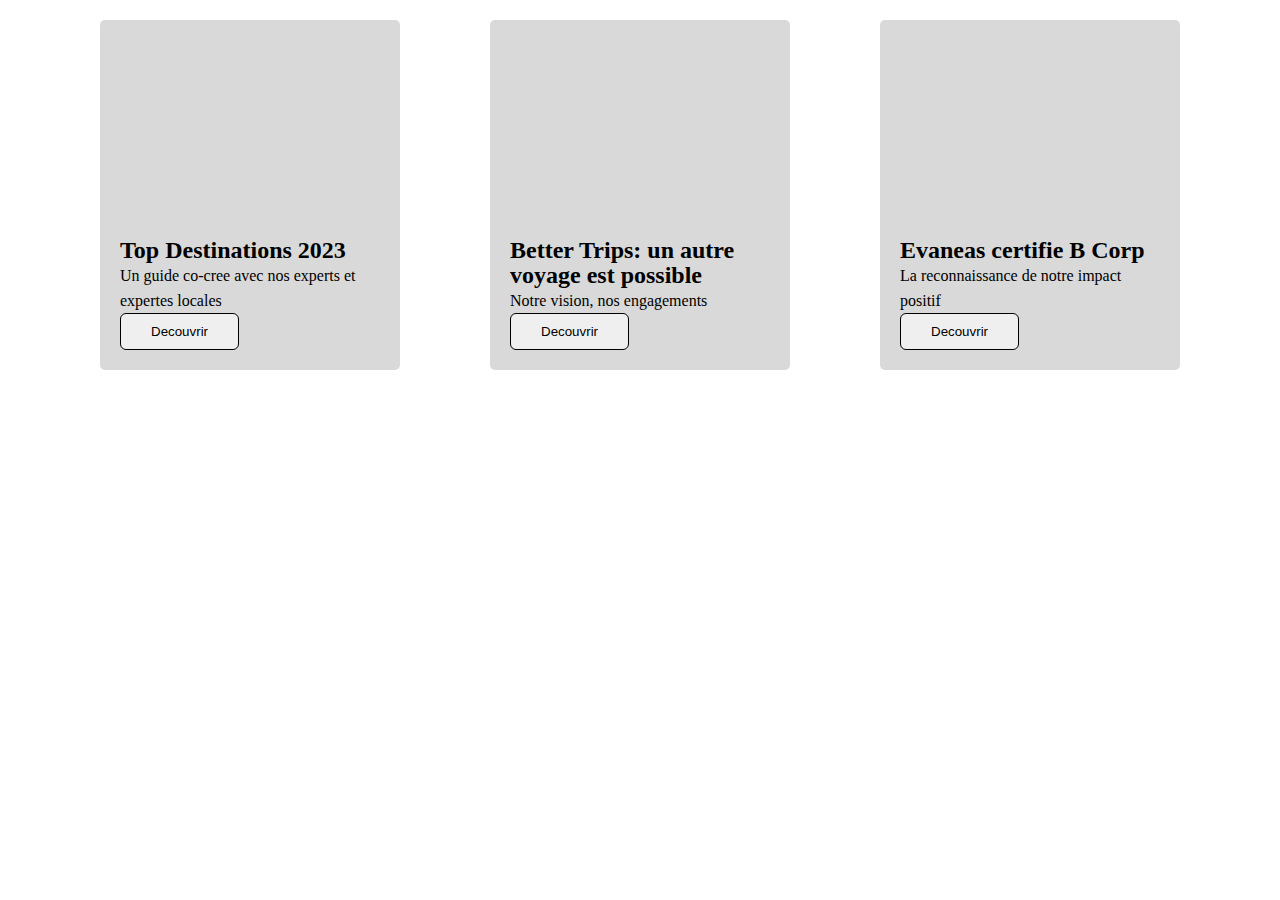
==== src/index.html @ e544ddad "section article done" ====
<!doctype html>
<html lang="en">
<head>
    <meta charset="UTF-8">
    <meta name="viewport"
          content="width=device-width, user-scalable=no, initial-scale=1.0, maximum-scale=1.0, minimum-scale=1.0">
    <meta http-equiv="X-UA-Compatible" content="ie=edge">
    <link rel="stylesheet" href="styles/main.css">
    <title>Evaneas</title>
</head>
<body>

    <div class="articles">
        <!-- Div 1 -->
        <div class="article1">
            <h2>
                Top Destinations 2023
            </h2>
            <p>
                Un guide co-cree avec nos experts et expertes locales
            </p>

            <a href="#">
                <div>
                   <button> Decouvrir</button>
                    
                </div>
            </a>
            
        </div>

        <!-- Div 2 -->  
        <div class="article2">
            <h2>
                Better Trips: un autre voyage est possible
            </h2>
            <p>
                Notre vision, nos engagements
            </p>
            <a href="#">
                <div>
                    <button> Decouvrir</button>
                </div>
            </a>
        </div>

        <!-- Div 3 -->
        <div class="article3">
            <h2>
                Evaneas certifie B Corp
            </h2>
            <p>
                La reconnaissance de notre impact positif
            </p>
            <a href="#">
                <div>
                    <button> Decouvrir</button>
                </div>
            </a>
        </div>
    </div>

</body>
</html>
---- src/styles/main.css ----
* {
  margin: 0;
  padding: 0;
  box-sizing: border-box;
}

img {
  max-width: 100%;
}

:root {
  --primary: #FFF;
  --secondary: #000;
  --third: #D9D9D9;
}

.articles {
  display: flex;
  justify-content: space-between;
  align-items: center;
  padding: 0 80px;
  /* gap: 30px; */
  line-height: 25px;
  margin: 20px;

}

.article1, .article2, .article3 {
  width: 300px;
  align-items: flex-start;
  height: 350px; 
  padding: 20px; 
  background:var(--third);
  cursor: pointer;
  border-radius: 5px;
}

.article1 {
  display: flex;
  flex-direction: column;
  justify-content: flex-end;
}

.article2 {
  display: flex;
  flex-direction: column;
  justify-content: flex-end;
}

.article3 {
  display: flex;
  flex-direction: column;
  justify-content: flex-end;
}

button {
  border: 1px solid var(--primary);
  border-radius: 6px;
  cursor:pointer;
  padding: 10px 30px;
  border: 1px solid black;
}
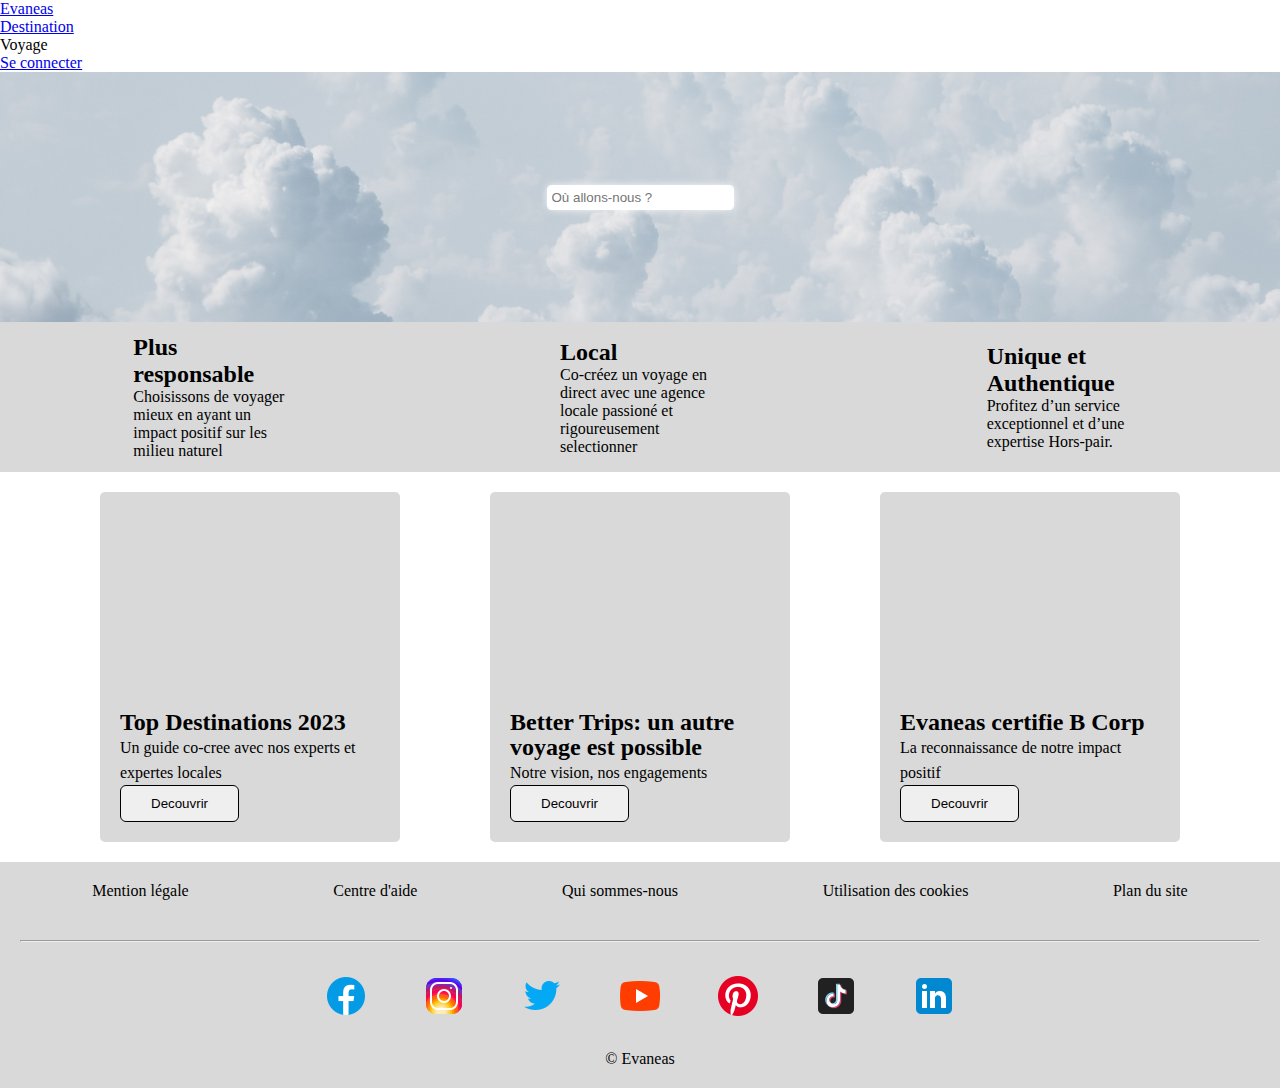
==== commit 7a4cca9a: "Merge branch 'dev' into hira-article" ====
--- a/src/index.html
+++ b/src/index.html
@@ -1,16 +1,56 @@
-<!doctype html>
-<html lang="en">
 <head>
-    <meta charset="UTF-8">
-    <meta name="viewport"
-          content="width=device-width, user-scalable=no, initial-scale=1.0, maximum-scale=1.0, minimum-scale=1.0">
-    <meta http-equiv="X-UA-Compatible" content="ie=edge">
-    <link rel="stylesheet" href="styles/main.css">
+    <meta charset="UTF-8" />
+    <meta
+      name="viewport"
+      content="width=device-width, user-scalable=no, initial-scale=1.0, maximum-scale=1.0, minimum-scale=1.0"
+    />
+    <meta http-equiv="X-UA-Compatible" content="ie=edge" />
+    <link rel="stylesheet" href="styles/main.css" />
+    <link rel="stylesheet" href="styles/footer.css" />
+    <link rel="stylesheet" href="styles/recherche.css">
+    <link rel="stylesheet" href="styles/valeurs.css">
     <title>Evaneas</title>
-</head>
-<body>
+  </head>
 
-    <div class="articles">
+	<body>
+		<header>
+			<div id="navigation">
+				<ul>
+					<li><a href="#">Evaneas</a></li>
+					<li><a href="#">Destination</a></li>
+					<li><a href="#"></a>Voyage</li>
+				</ul>
+			</div>
+			<div class="connecter">
+				<a href="#">Se connecter</a>
+			</div>
+		</header>
+		<section class="recherche">
+			<label for="searchbar">
+				<input
+					type="search"
+					name="searchbar"
+					id="searchbar"
+					placeholder="Où allons-nous ?" />
+			</label>
+		</section>
+
+    <section class="valeurs">
+      <div class="valeur__container">
+        <h2 class="valeur__container--title">Plus responsable</h2>
+        <p class="valeur__containeur--text">Choisissons de voyager mieux en ayant un impact positif sur les milieu naturel</p>
+      </div>
+      <div class="valeur__container">
+        <h2 class="valeur__container--title">Local</h2>
+        <p class="valeur__containeur--text">Co-créez un voyage en direct avec une agence locale passioné et rigoureusement selectionner</p>
+      </div>
+      <div class="valeur__container">
+        <h2 class="valeur__container--title">Unique et Authentique</h2>
+        <p class="valeur__containeur--text">Profitez d’un service exceptionnel et d’une expertise Hors-pair.</p>
+      </div>
+    </section>
+    
+        <div class="articles">
         <!-- Div 1 -->
         <div class="article1">
             <h2>
@@ -60,5 +100,38 @@
         </div>
     </div>
 
-</body>
-</html>+    <footer>
+      <ul class="footerText">
+        <li class="footerLink"><a href="#">Mention légale</a></li>
+        <li class="footerLink"><a href="#">Centre d'aide</a></li>
+        <li class="footerLink"><a href="#">Qui sommes-nous</a></li>
+        <li class="footerLink"><a href="#">Utilisation des cookies</a></li>
+        <li class="footerLink"><a href="#">Plan du site</a></li>
+      </ul>
+      <hr />
+      <div class="footerIcons">
+        <img
+          src="/src/footerIcons/icons8-facebook-48.png"
+          alt="facebook icone"
+        />
+        <img
+          src="/src/footerIcons/icons8-instagram-48.png"
+          alt="instagram icone"
+        />
+        <img src="/src/footerIcons/icons8-twitter-48.png" alt="twitter icone" />
+        <img src="/src/footerIcons/icons8-youtube-48.png" alt="youtube icone" />
+        <img
+          src="/src/footerIcons/icons8-pinterest-48.png"
+          alt="pinterest icone"
+        />
+        <img src="/src/footerIcons/icons8-tiktok-48.png" alt="tiktok icone" />
+        <img
+          src="/src/footerIcons/icons8-linkedin-48.png"
+          alt="linkedin icone"
+        />
+      </div>
+      <p class="copyright">© Evaneas</p>
+    </footer>
+  </body>
+
+</html>
--- a/src/styles/footer.css
+++ b/src/styles/footer.css
@@ -0,0 +1,36 @@
+footer {
+  background: var(--third);
+  width: 100%;
+  height: auto;
+  padding: 20px;
+}
+
+
+.footerText {
+  display: flex;
+  align-items: center;
+  justify-content: space-around;
+  margin-bottom: 40px;
+  list-style: none;
+}
+
+.footerLink a {
+  color: var(--first);
+  text-decoration: none;
+}
+
+.footerLink a:hover {
+  text-decoration: underline;
+}
+
+.footerIcons {
+  display: flex;
+  justify-content: center;
+  gap: 50px;
+  padding: 30px;
+}
+
+.copyright {
+  text-align: center;
+
+}--- a/src/styles/recherche.css
+++ b/src/styles/recherche.css
@@ -0,0 +1,17 @@
+.recherche {
+  height          : 250px;
+  background      : url("/images/nuages-evaneas.jpeg") no-repeat center;
+  background-size : cover;
+
+  display         : flex;
+  justify-content : center;
+  align-items     : center;
+}
+
+#searchbar {
+  outline: 1px solid var(--primary);
+  padding: .3em;
+  border-radius: 3px;
+  border:none;
+  box-shadow : 0 0 8px var(--primary);
+}--- a/src/styles/valeurs.css
+++ b/src/styles/valeurs.css
@@ -0,0 +1,14 @@
+.valeurs {
+  background : var(--third);
+  height: 150px;
+
+  display : flex;
+  justify-content : space-around;
+  align-items : center;
+}
+
+.valeur__container {
+  font-size : 16px;
+  padding: 1rem;
+  max-width: 15%;
+}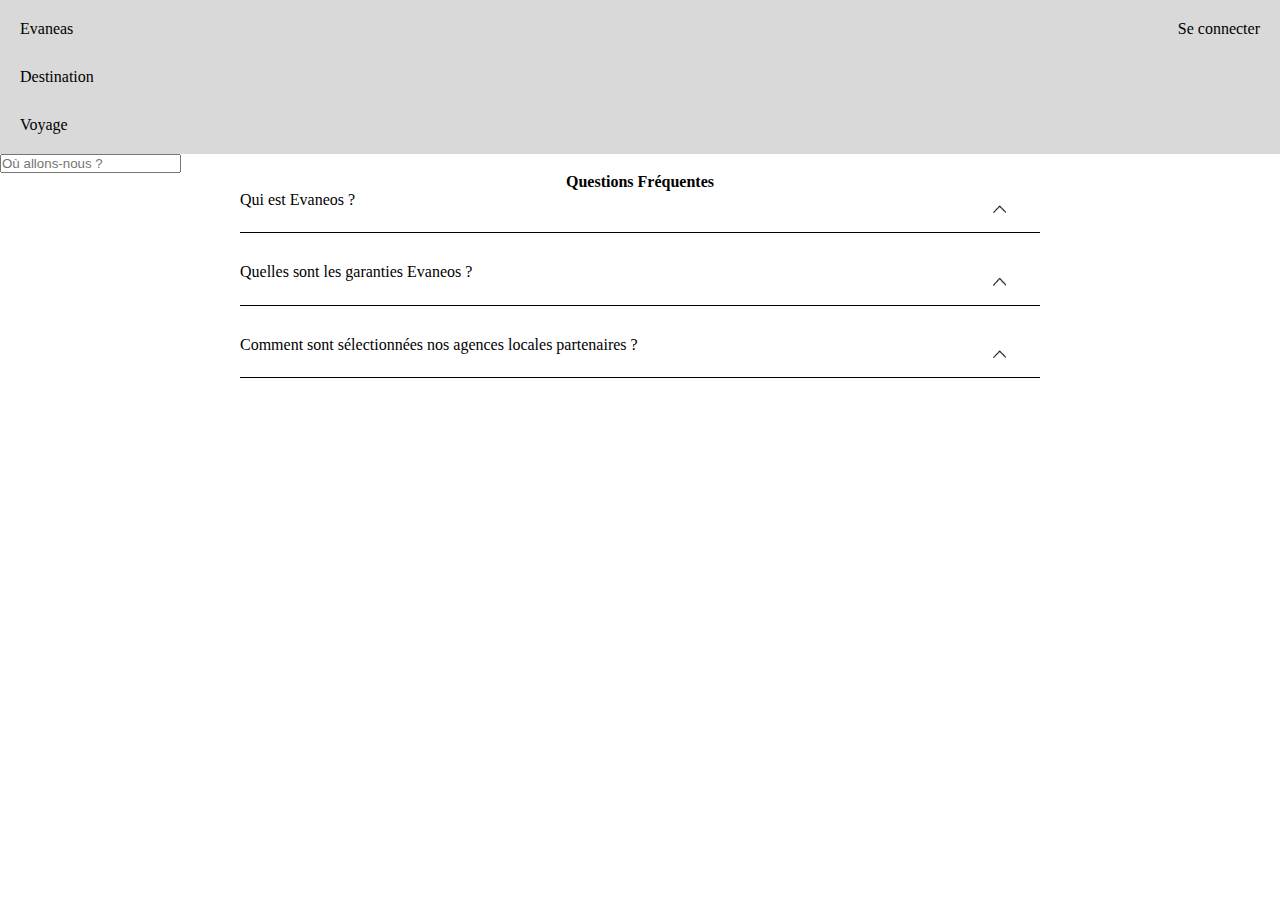
==== commit 4231a875: "faq first commit" ====
--- a/src/index.html
+++ b/src/index.html
@@ -1,17 +1,16 @@
-<head>
-    <meta charset="UTF-8" />
-    <meta
-      name="viewport"
-      content="width=device-width, user-scalable=no, initial-scale=1.0, maximum-scale=1.0, minimum-scale=1.0"
-    />
-    <meta http-equiv="X-UA-Compatible" content="ie=edge" />
-    <link rel="stylesheet" href="styles/main.css" />
-    <link rel="stylesheet" href="styles/footer.css" />
-    <link rel="stylesheet" href="styles/recherche.css">
-    <link rel="stylesheet" href="styles/valeurs.css">
-    <title>Evaneas</title>
-  </head>
-
+<!DOCTYPE html>
+<html lang="en">
+	<head>
+		<meta charset="UTF-8" />
+		<meta
+			name="viewport"
+			content="width=device-width, user-scalable=no, initial-scale=1.0, maximum-scale=1.0, minimum-scale=1.0" />
+		<meta http-equiv="X-UA-Compatible" content="ie=edge" />
+		<link rel="stylesheet" href="styles/main.css" />
+		<link rel="stylesheet" href="./styles/header.css" />
+        <link rel="stylesheet" href="./styles/faq.css">
+		<title>Evaneas</title>
+	</head>
 	<body>
 		<header>
 			<div id="navigation">
@@ -34,104 +33,68 @@
 					placeholder="Où allons-nous ?" />
 			</label>
 		</section>
+        <div class="container-faq">
+            <section class="faq">
+                <h4>Questions Fréquentes</h4>
+                <ul>
+                    <li class="questions">
+                        <div class="question">
+                            <p>Qui est Evaneos ?</p>
+                            <button>
+                                <img src="../icons/ChevronUp.png" alt="icon-down" />
+                            </button>
+                        </div>
+                        <span class="myDropDown" id="myDropDown">
+                            Evaneos vous permet d'organiser votre voyage avec l'une de nos
+                            agences de voyage locales partenaire. Basées à destination, elles
+                            vous proposent des voyages sur-mesure pour vivre des expériences
+                            authentiques et hors des sentiers battus. Véritable tiers de
+                            confiance, Evaneos sélectionne les meilleures agences locales et
+                            vous propose une expérience fluide et sécurisée avant, pendant et
+                            après votre voyage.
+                        </span>
+                    </li>
+    
+                    <li class="questions">
+                        <div class="question">
+                            <p>Quelles sont les garanties Evaneos ?</p>
+                            <button>
+                                <img src="../icons/ChevronUp.png" alt="icon-down" />
+                            </button>
+                        </div>
+                        <span class="myDropDown" id="myDropDown">
+                            Evaneos vous permet d'organiser votre voyage avec l'une de nos
+                            agences de voyage locales partenaire. Basées à destination, elles
+                            vous proposent des voyages sur-mesure pour vivre des expériences
+                            authentiques et hors des sentiers battus. Véritable tiers de
+                            confiance, Evaneos sélectionne les meilleures agences locales et
+                            vous propose une expérience fluide et sécurisée avant, pendant et
+                            après votre voyage.
+                        </span>
+                    </li>
+    
+                    <li class="questions">
+                        <div class="question">
+                            <p>Comment sont sélectionnées nos agences locales partenaires ?</p>
+                            <button>
+                                <img src="../icons/ChevronUp.png" alt="icon-down" />
+                            </button>
+                        </div>
+                        <span class="myDropDown" id="myDropDown">
+                            Evaneos vous permet d'organiser votre voyage avec l'une de nos
+                            agences de voyage locales partenaire. Basées à destination, elles
+                            vous proposent des voyages sur-mesure pour vivre des expériences
+                            authentiques et hors des sentiers battus. Véritable tiers de
+                            confiance, Evaneos sélectionne les meilleures agences locales et
+                            vous propose une expérience fluide et sécurisée avant, pendant et
+                            après votre voyage.
+                        </span>
+                    </li>
+                </ul>
+            </section>
+        </div>
+           
 
-    <section class="valeurs">
-      <div class="valeur__container">
-        <h2 class="valeur__container--title">Plus responsable</h2>
-        <p class="valeur__containeur--text">Choisissons de voyager mieux en ayant un impact positif sur les milieu naturel</p>
-      </div>
-      <div class="valeur__container">
-        <h2 class="valeur__container--title">Local</h2>
-        <p class="valeur__containeur--text">Co-créez un voyage en direct avec une agence locale passioné et rigoureusement selectionner</p>
-      </div>
-      <div class="valeur__container">
-        <h2 class="valeur__container--title">Unique et Authentique</h2>
-        <p class="valeur__containeur--text">Profitez d’un service exceptionnel et d’une expertise Hors-pair.</p>
-      </div>
-    </section>
-    
-        <div class="articles">
-        <!-- Div 1 -->
-        <div class="article1">
-            <h2>
-                Top Destinations 2023
-            </h2>
-            <p>
-                Un guide co-cree avec nos experts et expertes locales
-            </p>
-
-            <a href="#">
-                <div>
-                   <button> Decouvrir</button>
-                    
-                </div>
-            </a>
-            
-        </div>
-
-        <!-- Div 2 -->  
-        <div class="article2">
-            <h2>
-                Better Trips: un autre voyage est possible
-            </h2>
-            <p>
-                Notre vision, nos engagements
-            </p>
-            <a href="#">
-                <div>
-                    <button> Decouvrir</button>
-                </div>
-            </a>
-        </div>
-
-        <!-- Div 3 -->
-        <div class="article3">
-            <h2>
-                Evaneas certifie B Corp
-            </h2>
-            <p>
-                La reconnaissance de notre impact positif
-            </p>
-            <a href="#">
-                <div>
-                    <button> Decouvrir</button>
-                </div>
-            </a>
-        </div>
-    </div>
-
-    <footer>
-      <ul class="footerText">
-        <li class="footerLink"><a href="#">Mention légale</a></li>
-        <li class="footerLink"><a href="#">Centre d'aide</a></li>
-        <li class="footerLink"><a href="#">Qui sommes-nous</a></li>
-        <li class="footerLink"><a href="#">Utilisation des cookies</a></li>
-        <li class="footerLink"><a href="#">Plan du site</a></li>
-      </ul>
-      <hr />
-      <div class="footerIcons">
-        <img
-          src="/src/footerIcons/icons8-facebook-48.png"
-          alt="facebook icone"
-        />
-        <img
-          src="/src/footerIcons/icons8-instagram-48.png"
-          alt="instagram icone"
-        />
-        <img src="/src/footerIcons/icons8-twitter-48.png" alt="twitter icone" />
-        <img src="/src/footerIcons/icons8-youtube-48.png" alt="youtube icone" />
-        <img
-          src="/src/footerIcons/icons8-pinterest-48.png"
-          alt="pinterest icone"
-        />
-        <img src="/src/footerIcons/icons8-tiktok-48.png" alt="tiktok icone" />
-        <img
-          src="/src/footerIcons/icons8-linkedin-48.png"
-          alt="linkedin icone"
-        />
-      </div>
-      <p class="copyright">© Evaneas</p>
-    </footer>
-  </body>
-
+        <script src="../src/scripts/faq.js"></script>
+	</body>
 </html>
--- a/src/styles/header.css
+++ b/src/styles/header.css
@@ -0,0 +1,19 @@
+header {
+    width: 100%;
+    display: flex;
+    justify-content: space-between;
+    background-color: var(--third);
+    padding: 20px ;
+}
+ul {
+    display: flex;
+    justify-content: space-evenly;
+    gap: 30px;
+    list-style: none;
+}
+a {
+    text-decoration: none;
+    color: black;
+}
+
+
--- a/src/styles/faq.css
+++ b/src/styles/faq.css
@@ -0,0 +1,48 @@
+.container-faq {
+    width: 100%;
+    display: flex;
+    align-items: center;
+    flex-direction: column;
+}
+.faq {
+    display: flex;
+    align-items: center;
+    flex-direction: column;
+    width: min(800px, 100%);
+}
+
+ul  {
+    display: flex;
+    flex-direction: column;
+    width: 100%;
+}
+
+.question {
+    display: flex;
+    justify-content: space-between;
+    border-bottom: 1px solid black;
+}
+
+span {
+    display: none;
+}
+
+.open span {
+    min-height: 50px;
+    padding: 10px;
+    display: block;
+    background-color: var(--third);
+}
+button img {
+    width: 20px;
+}
+button {
+    border: none;
+    background-color: var(--first);
+    transition: 0.33s;
+}
+.open button {
+    transform:rotateX(180deg);
+    
+
+}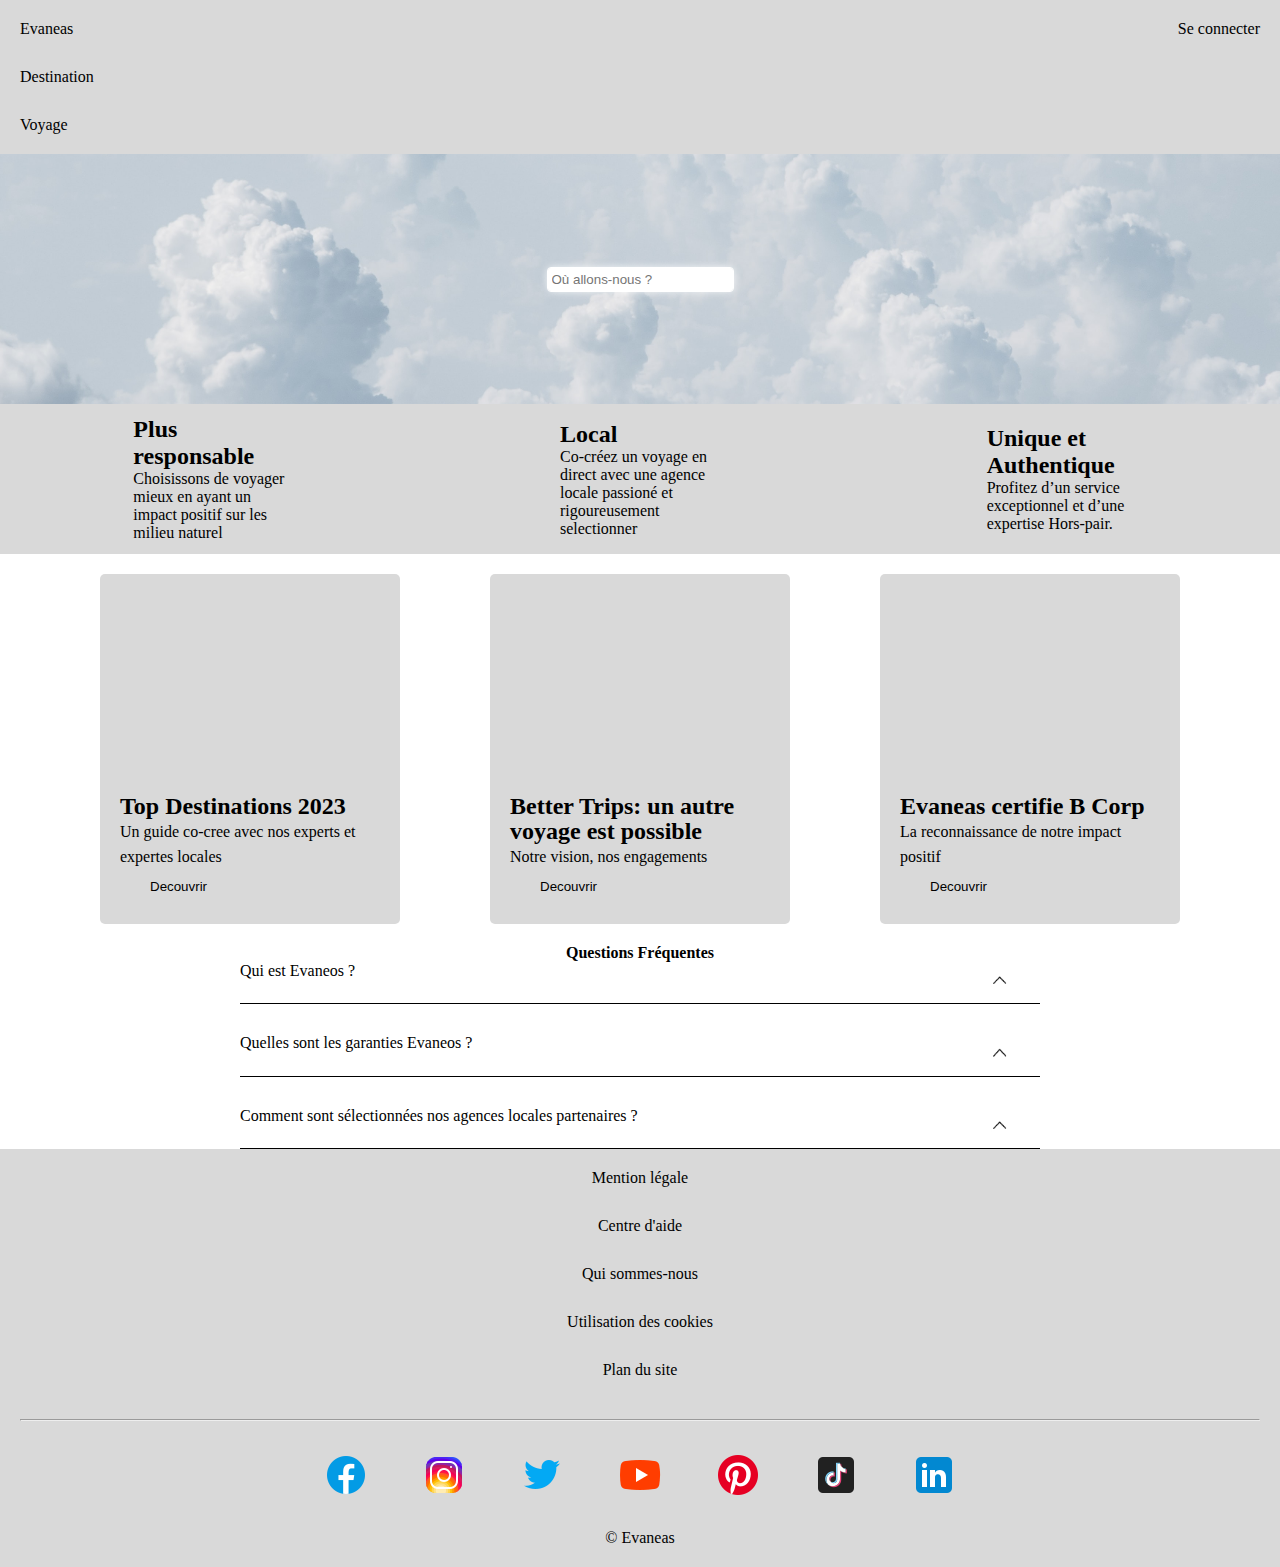
==== commit ee8b3d98: "Merge branch 'dev' into mukhtar-faq" ====
--- a/src/index.html
+++ b/src/index.html
@@ -1,16 +1,21 @@
 <!DOCTYPE html>
-<html lang="en">
-	<head>
-		<meta charset="UTF-8" />
-		<meta
-			name="viewport"
-			content="width=device-width, user-scalable=no, initial-scale=1.0, maximum-scale=1.0, minimum-scale=1.0" />
-		<meta http-equiv="X-UA-Compatible" content="ie=edge" />
-		<link rel="stylesheet" href="styles/main.css" />
-		<link rel="stylesheet" href="./styles/header.css" />
-        <link rel="stylesheet" href="./styles/faq.css">
-		<title>Evaneas</title>
-	</head>
+
+<head>
+    <meta charset="UTF-8" />
+    <meta
+      name="viewport"
+      content="width=device-width, user-scalable=no, initial-scale=1.0, maximum-scale=1.0, minimum-scale=1.0"
+    />
+    <meta http-equiv="X-UA-Compatible" content="ie=edge" />
+    <link rel="stylesheet" href="styles/main.css" />
+    <link rel="stylesheet" href="styles/footer.css" />
+    <link rel="stylesheet" href="styles/recherche.css">
+    <link rel="stylesheet" href="styles/valeurs.css">
+    <link rel="stylesheet" href="./styles/header.css" />
+    <link rel="stylesheet" href="./styles/faq.css">
+    <title>Evaneas</title>
+  </head>
+
 	<body>
 		<header>
 			<div id="navigation">
@@ -33,6 +38,73 @@
 					placeholder="Où allons-nous ?" />
 			</label>
 		</section>
+
+    <section class="valeurs">
+      <div class="valeur__container">
+        <h2 class="valeur__container--title">Plus responsable</h2>
+        <p class="valeur__containeur--text">Choisissons de voyager mieux en ayant un impact positif sur les milieu naturel</p>
+      </div>
+      <div class="valeur__container">
+        <h2 class="valeur__container--title">Local</h2>
+        <p class="valeur__containeur--text">Co-créez un voyage en direct avec une agence locale passioné et rigoureusement selectionner</p>
+      </div>
+      <div class="valeur__container">
+        <h2 class="valeur__container--title">Unique et Authentique</h2>
+        <p class="valeur__containeur--text">Profitez d’un service exceptionnel et d’une expertise Hors-pair.</p>
+      </div>
+    </section>
+    
+        <div class="articles">
+        <!-- Div 1 -->
+        <div class="article1">
+            <h2>
+                Top Destinations 2023
+            </h2>
+            <p>
+                Un guide co-cree avec nos experts et expertes locales
+            </p>
+
+            <a href="#">
+                <div>
+                   <button> Decouvrir</button>
+                    
+                </div>
+            </a>
+            
+        </div>
+
+        <!-- Div 2 -->  
+        <div class="article2">
+            <h2>
+                Better Trips: un autre voyage est possible
+            </h2>
+            <p>
+                Notre vision, nos engagements
+            </p>
+            <a href="#">
+                <div>
+                    <button> Decouvrir</button>
+                </div>
+            </a>
+        </div>
+
+        <!-- Div 3 -->
+        <div class="article3">
+            <h2>
+                Evaneas certifie B Corp
+            </h2>
+            <p>
+                La reconnaissance de notre impact positif
+            </p>
+            <a href="#">
+                <div>
+                    <button> Decouvrir</button>
+                </div>
+            </a>
+        </div>
+    </div>
+
+
         <div class="container-faq">
             <section class="faq">
                 <h4>Questions Fréquentes</h4>
@@ -93,8 +165,41 @@
                 </ul>
             </section>
         </div>
-           
-
-        <script src="../src/scripts/faq.js"></script>
-	</body>
+
+    <footer>
+      <ul class="footerText">
+        <li class="footerLink"><a href="#">Mention légale</a></li>
+        <li class="footerLink"><a href="#">Centre d'aide</a></li>
+        <li class="footerLink"><a href="#">Qui sommes-nous</a></li>
+        <li class="footerLink"><a href="#">Utilisation des cookies</a></li>
+        <li class="footerLink"><a href="#">Plan du site</a></li>
+      </ul>
+      <hr />
+      <div class="footerIcons">
+        <img
+          src="/src/footerIcons/icons8-facebook-48.png"
+          alt="facebook icone"
+        />
+        <img
+          src="/src/footerIcons/icons8-instagram-48.png"
+          alt="instagram icone"
+        />
+        <img src="/src/footerIcons/icons8-twitter-48.png" alt="twitter icone" />
+        <img src="/src/footerIcons/icons8-youtube-48.png" alt="youtube icone" />
+        <img
+          src="/src/footerIcons/icons8-pinterest-48.png"
+          alt="pinterest icone"
+        />
+        <img src="/src/footerIcons/icons8-tiktok-48.png" alt="tiktok icone" />
+        <img
+          src="/src/footerIcons/icons8-linkedin-48.png"
+          alt="linkedin icone"
+        />
+      </div>
+      <p class="copyright">© Evaneas</p>
+    </footer>
+    
+    <script src="../src/scripts/faq.js"></script>
+  </body>
+
 </html>
--- a/src/styles/footer.css
+++ b/src/styles/footer.css
@@ -0,0 +1,36 @@
+footer {
+  background: var(--third);
+  width: 100%;
+  height: auto;
+  padding: 20px;
+}
+
+
+.footerText {
+  display: flex;
+  align-items: center;
+  justify-content: space-around;
+  margin-bottom: 40px;
+  list-style: none;
+}
+
+.footerLink a {
+  color: var(--first);
+  text-decoration: none;
+}
+
+.footerLink a:hover {
+  text-decoration: underline;
+}
+
+.footerIcons {
+  display: flex;
+  justify-content: center;
+  gap: 50px;
+  padding: 30px;
+}
+
+.copyright {
+  text-align: center;
+
+}--- a/src/styles/recherche.css
+++ b/src/styles/recherche.css
@@ -0,0 +1,17 @@
+.recherche {
+  height          : 250px;
+  background      : url("/images/nuages-evaneas.jpeg") no-repeat center;
+  background-size : cover;
+
+  display         : flex;
+  justify-content : center;
+  align-items     : center;
+}
+
+#searchbar {
+  outline: 1px solid var(--primary);
+  padding: .3em;
+  border-radius: 3px;
+  border:none;
+  box-shadow : 0 0 8px var(--primary);
+}--- a/src/styles/valeurs.css
+++ b/src/styles/valeurs.css
@@ -0,0 +1,14 @@
+.valeurs {
+  background : var(--third);
+  height: 150px;
+
+  display : flex;
+  justify-content : space-around;
+  align-items : center;
+}
+
+.valeur__container {
+  font-size : 16px;
+  padding: 1rem;
+  max-width: 15%;
+}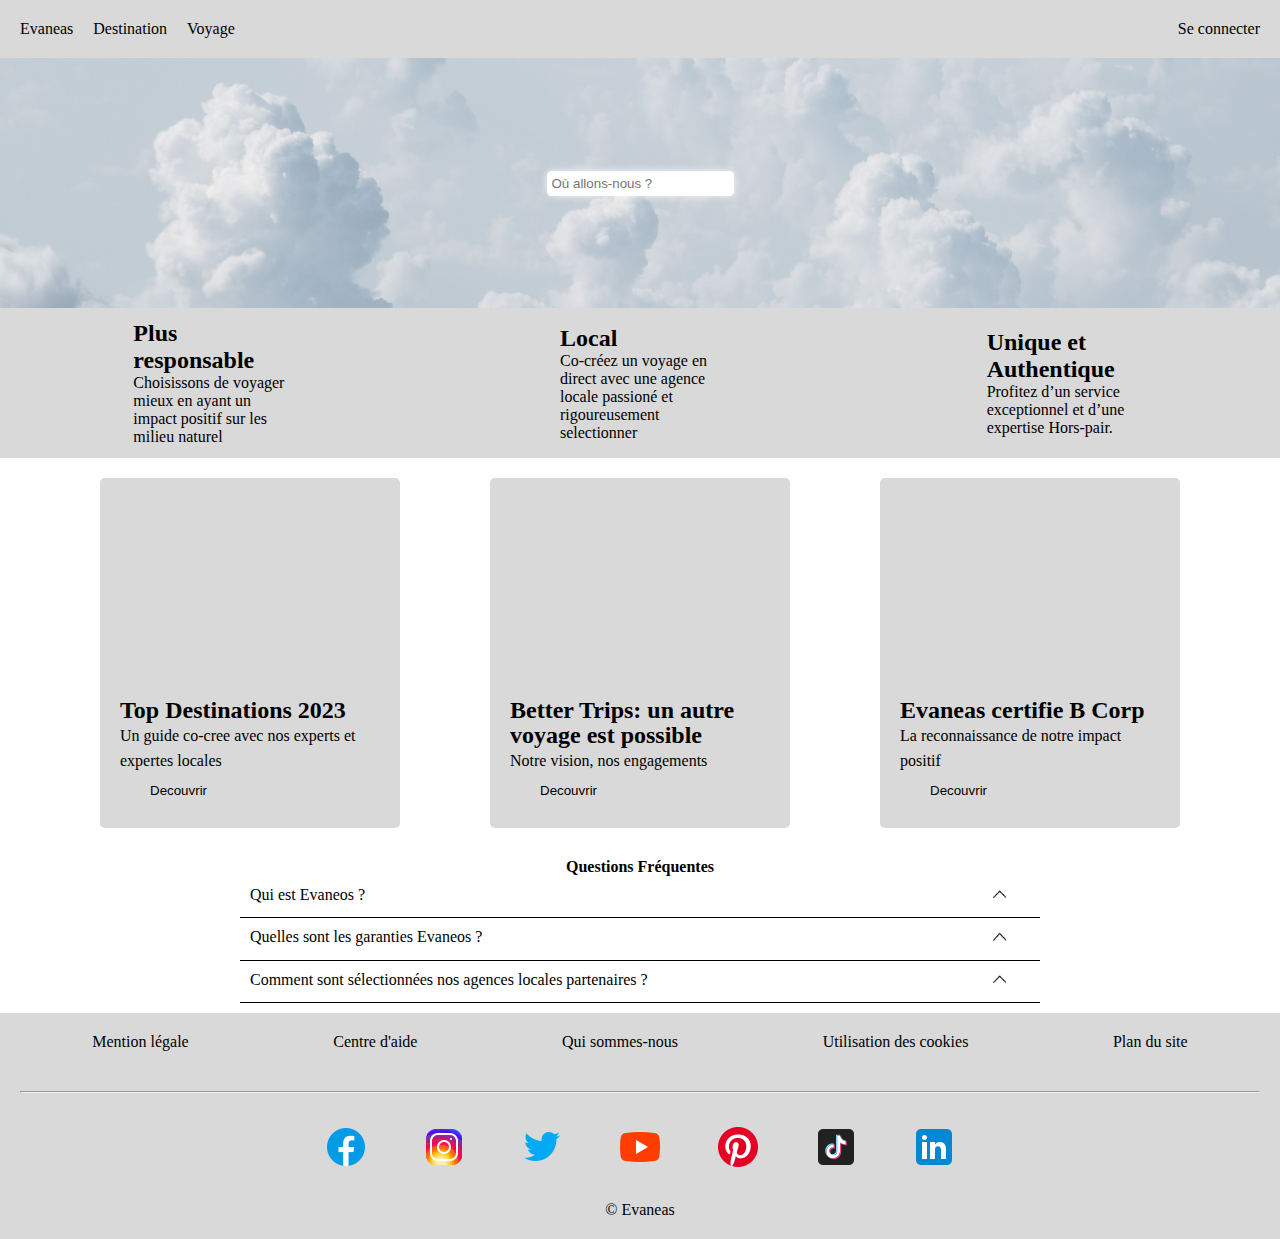
==== commit ebb6d8a9: "fixed faq css" ====
--- a/src/index.html
+++ b/src/index.html
@@ -19,7 +19,7 @@
 	<body>
 		<header>
 			<div id="navigation">
-				<ul>
+				<ul class="nav-link">
 					<li><a href="#">Evaneas</a></li>
 					<li><a href="#">Destination</a></li>
 					<li><a href="#"></a>Voyage</li>
--- a/src/styles/header.css
+++ b/src/styles/header.css
@@ -2,13 +2,15 @@
     width: 100%;
     display: flex;
     justify-content: space-between;
+    align-items: center;
     background-color: var(--third);
     padding: 20px ;
 }
-ul {
+.nav-link {
     display: flex;
+    flex-direction: row;
     justify-content: space-evenly;
-    gap: 30px;
+    gap: 20px;
     list-style: none;
 }
 a {
--- a/src/styles/faq.css
+++ b/src/styles/faq.css
@@ -9,12 +9,16 @@
     align-items: center;
     flex-direction: column;
     width: min(800px, 100%);
+    padding: 10px 0;
 }
 
-ul  {
+.faq ul  {
     display: flex;
     flex-direction: column;
     width: 100%;
+}
+.faq li {
+    list-style: none;
 }
 
 .question {
@@ -22,7 +26,9 @@
     justify-content: space-between;
     border-bottom: 1px solid black;
 }
-
+.question p{
+    padding: 10px ;
+}
 span {
     display: none;
 }
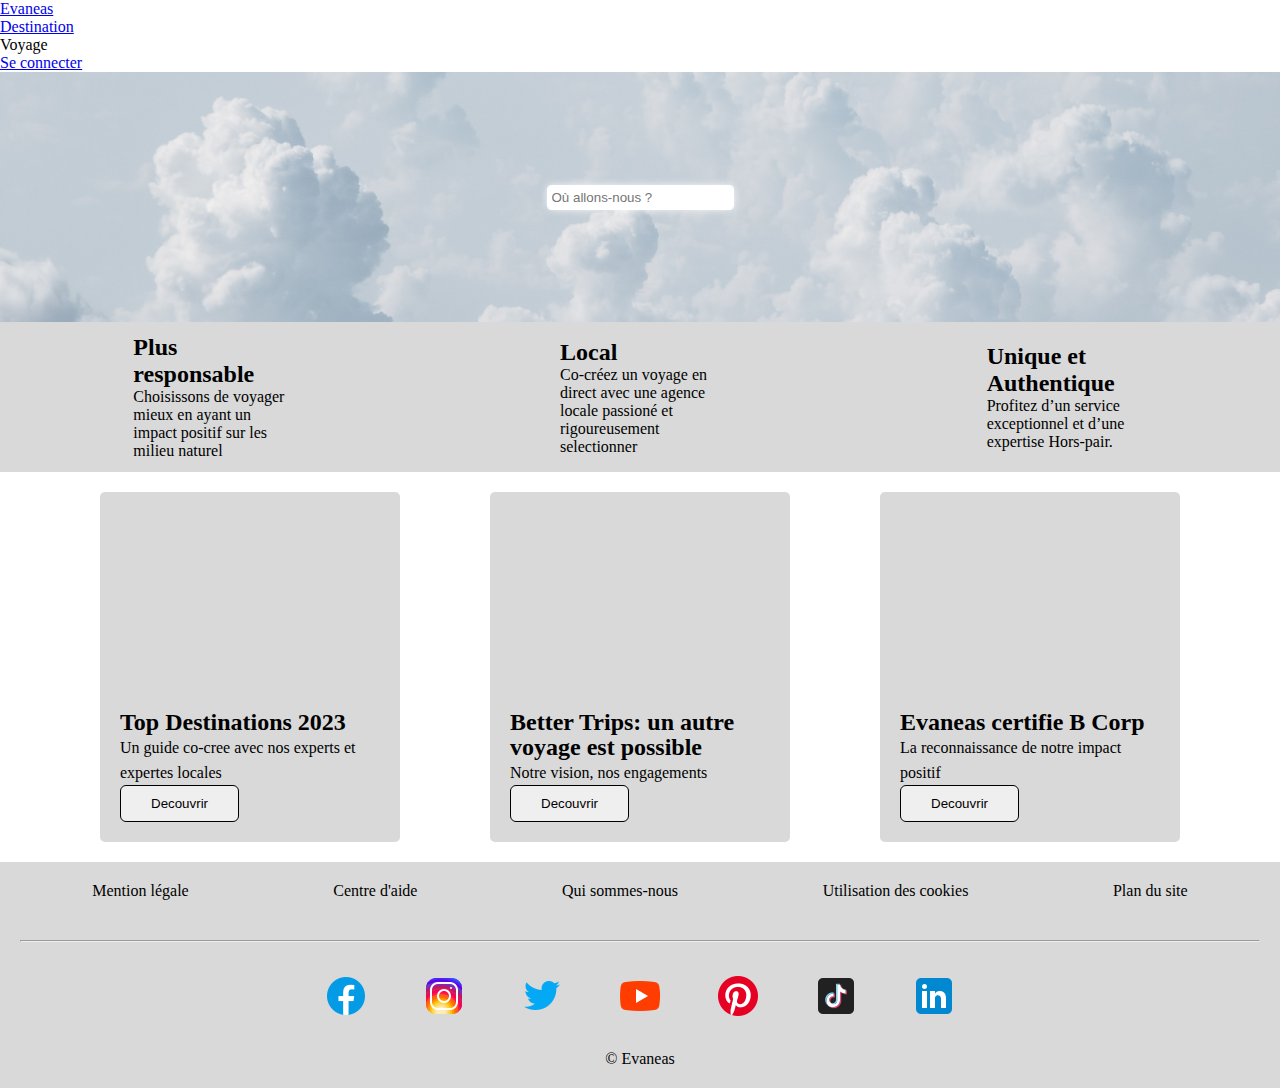
==== commit f5b4e2e8: "destination-page-done" ====
--- a/src/index.html
+++ b/src/index.html
@@ -1,5 +1,3 @@
-<!DOCTYPE html>
-
 <head>
     <meta charset="UTF-8" />
     <meta
@@ -11,15 +9,14 @@
     <link rel="stylesheet" href="styles/footer.css" />
     <link rel="stylesheet" href="styles/recherche.css">
     <link rel="stylesheet" href="styles/valeurs.css">
-    <link rel="stylesheet" href="./styles/header.css" />
-    <link rel="stylesheet" href="./styles/faq.css">
+    <link rel="stylesheet" href="styles/article.css">
     <title>Evaneas</title>
   </head>
 
 	<body>
 		<header>
 			<div id="navigation">
-				<ul class="nav-link">
+				<ul>
 					<li><a href="#">Evaneas</a></li>
 					<li><a href="#">Destination</a></li>
 					<li><a href="#"></a>Voyage</li>
@@ -64,7 +61,7 @@
                 Un guide co-cree avec nos experts et expertes locales
             </p>
 
-            <a href="#">
+            <a href="article-destination.html">
                 <div>
                    <button> Decouvrir</button>
                     
@@ -104,68 +101,6 @@
         </div>
     </div>
 
-
-        <div class="container-faq">
-            <section class="faq">
-                <h4>Questions Fréquentes</h4>
-                <ul>
-                    <li class="questions">
-                        <div class="question">
-                            <p>Qui est Evaneos ?</p>
-                            <button>
-                                <img src="../icons/ChevronUp.png" alt="icon-down" />
-                            </button>
-                        </div>
-                        <span class="myDropDown" id="myDropDown">
-                            Evaneos vous permet d'organiser votre voyage avec l'une de nos
-                            agences de voyage locales partenaire. Basées à destination, elles
-                            vous proposent des voyages sur-mesure pour vivre des expériences
-                            authentiques et hors des sentiers battus. Véritable tiers de
-                            confiance, Evaneos sélectionne les meilleures agences locales et
-                            vous propose une expérience fluide et sécurisée avant, pendant et
-                            après votre voyage.
-                        </span>
-                    </li>
-    
-                    <li class="questions">
-                        <div class="question">
-                            <p>Quelles sont les garanties Evaneos ?</p>
-                            <button>
-                                <img src="../icons/ChevronUp.png" alt="icon-down" />
-                            </button>
-                        </div>
-                        <span class="myDropDown" id="myDropDown">
-                            Evaneos vous permet d'organiser votre voyage avec l'une de nos
-                            agences de voyage locales partenaire. Basées à destination, elles
-                            vous proposent des voyages sur-mesure pour vivre des expériences
-                            authentiques et hors des sentiers battus. Véritable tiers de
-                            confiance, Evaneos sélectionne les meilleures agences locales et
-                            vous propose une expérience fluide et sécurisée avant, pendant et
-                            après votre voyage.
-                        </span>
-                    </li>
-    
-                    <li class="questions">
-                        <div class="question">
-                            <p>Comment sont sélectionnées nos agences locales partenaires ?</p>
-                            <button>
-                                <img src="../icons/ChevronUp.png" alt="icon-down" />
-                            </button>
-                        </div>
-                        <span class="myDropDown" id="myDropDown">
-                            Evaneos vous permet d'organiser votre voyage avec l'une de nos
-                            agences de voyage locales partenaire. Basées à destination, elles
-                            vous proposent des voyages sur-mesure pour vivre des expériences
-                            authentiques et hors des sentiers battus. Véritable tiers de
-                            confiance, Evaneos sélectionne les meilleures agences locales et
-                            vous propose une expérience fluide et sécurisée avant, pendant et
-                            après votre voyage.
-                        </span>
-                    </li>
-                </ul>
-            </section>
-        </div>
-
     <footer>
       <ul class="footerText">
         <li class="footerLink"><a href="#">Mention légale</a></li>
@@ -198,8 +133,6 @@
       </div>
       <p class="copyright">© Evaneas</p>
     </footer>
-    
-    <script src="../src/scripts/faq.js"></script>
   </body>
 
 </html>
--- a/src/styles/main.css
+++ b/src/styles/main.css
@@ -12,51 +12,4 @@
   --primary: #FFF;
   --secondary: #000;
   --third: #D9D9D9;
-}
-
-.articles {
-  display: flex;
-  justify-content: space-between;
-  align-items: center;
-  padding: 0 80px;
-  /* gap: 30px; */
-  line-height: 25px;
-  margin: 20px;
-
-}
-
-.article1, .article2, .article3 {
-  width: 300px;
-  align-items: flex-start;
-  height: 350px; 
-  padding: 20px; 
-  background:var(--third);
-  cursor: pointer;
-  border-radius: 5px;
-}
-
-.article1 {
-  display: flex;
-  flex-direction: column;
-  justify-content: flex-end;
-}
-
-.article2 {
-  display: flex;
-  flex-direction: column;
-  justify-content: flex-end;
-}
-
-.article3 {
-  display: flex;
-  flex-direction: column;
-  justify-content: flex-end;
-}
-
-button {
-  border: 1px solid var(--primary);
-  border-radius: 6px;
-  cursor:pointer;
-  padding: 10px 30px;
-  border: 1px solid black;
 }--- a/src/styles/article.css
+++ b/src/styles/article.css
@@ -0,0 +1,46 @@
+.articles {
+    display: flex;
+    justify-content: space-between;
+    align-items: center;
+    padding: 0 80px;
+    /* gap: 30px; */
+    line-height: 25px;
+    margin: 20px;
+  
+  }
+  
+  .article1, .article2, .article3 {
+    width: 300px;
+    align-items: flex-start;
+    height: 350px; 
+    padding: 20px; 
+    background:var(--third);
+    cursor: pointer;
+    border-radius: 5px;
+  }
+  
+  .article1 {
+    display: flex;
+    flex-direction: column;
+    justify-content: flex-end;
+  }
+  
+  .article2 {
+    display: flex;
+    flex-direction: column;
+    justify-content: flex-end;
+  }
+  
+  .article3 {
+    display: flex;
+    flex-direction: column;
+    justify-content: flex-end;
+  }
+  
+  button {
+    border: 1px solid var(--primary);
+    border-radius: 6px;
+    cursor:pointer;
+    padding: 10px 30px;
+    border: 1px solid black;
+  }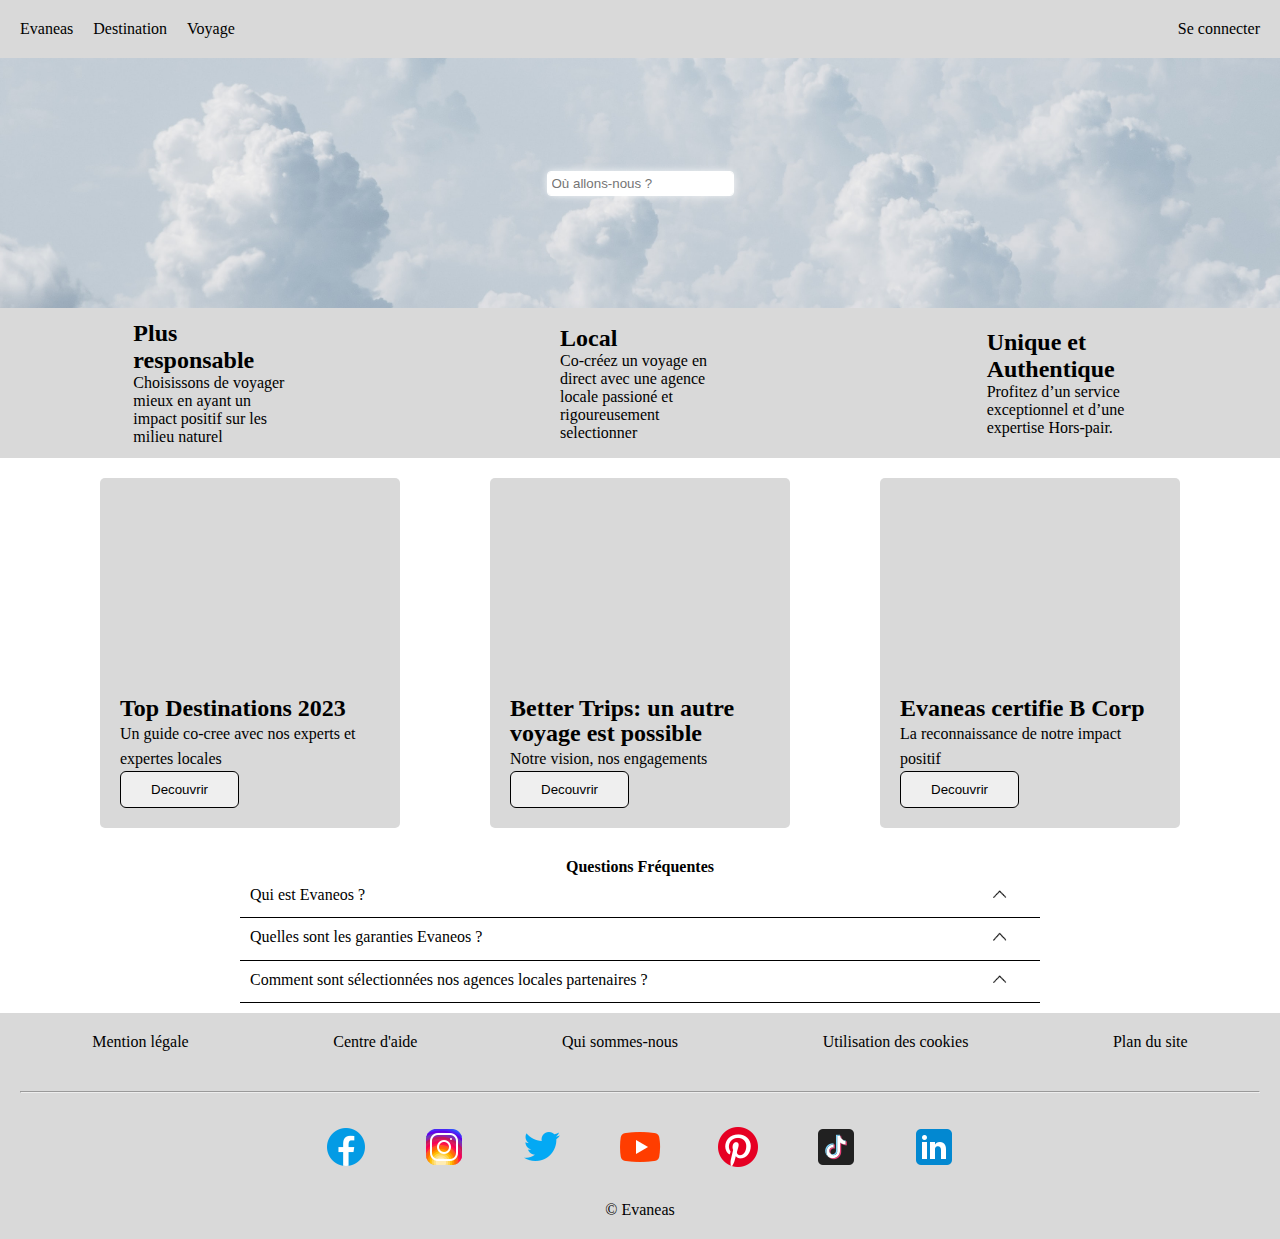
==== commit 06d57388: "Merge branch 'dev' into article-destination-hira" ====
--- a/src/index.html
+++ b/src/index.html
@@ -1,3 +1,5 @@
+<!DOCTYPE html>
+
 <head>
     <meta charset="UTF-8" />
     <meta
@@ -10,13 +12,15 @@
     <link rel="stylesheet" href="styles/recherche.css">
     <link rel="stylesheet" href="styles/valeurs.css">
     <link rel="stylesheet" href="styles/article.css">
+    <link rel="stylesheet" href="./styles/header.css" />
+    <link rel="stylesheet" href="./styles/faq.css">
     <title>Evaneas</title>
   </head>
 
 	<body>
 		<header>
 			<div id="navigation">
-				<ul>
+				<ul class="nav-link">
 					<li><a href="#">Evaneas</a></li>
 					<li><a href="#">Destination</a></li>
 					<li><a href="#"></a>Voyage</li>
@@ -101,6 +105,68 @@
         </div>
     </div>
 
+
+        <div class="container-faq">
+            <section class="faq">
+                <h4>Questions Fréquentes</h4>
+                <ul>
+                    <li class="questions">
+                        <div class="question">
+                            <p>Qui est Evaneos ?</p>
+                            <button>
+                                <img src="../icons/ChevronUp.png" alt="icon-down" />
+                            </button>
+                        </div>
+                        <span class="myDropDown" id="myDropDown">
+                            Evaneos vous permet d'organiser votre voyage avec l'une de nos
+                            agences de voyage locales partenaire. Basées à destination, elles
+                            vous proposent des voyages sur-mesure pour vivre des expériences
+                            authentiques et hors des sentiers battus. Véritable tiers de
+                            confiance, Evaneos sélectionne les meilleures agences locales et
+                            vous propose une expérience fluide et sécurisée avant, pendant et
+                            après votre voyage.
+                        </span>
+                    </li>
+    
+                    <li class="questions">
+                        <div class="question">
+                            <p>Quelles sont les garanties Evaneos ?</p>
+                            <button>
+                                <img src="../icons/ChevronUp.png" alt="icon-down" />
+                            </button>
+                        </div>
+                        <span class="myDropDown" id="myDropDown">
+                            Evaneos vous permet d'organiser votre voyage avec l'une de nos
+                            agences de voyage locales partenaire. Basées à destination, elles
+                            vous proposent des voyages sur-mesure pour vivre des expériences
+                            authentiques et hors des sentiers battus. Véritable tiers de
+                            confiance, Evaneos sélectionne les meilleures agences locales et
+                            vous propose une expérience fluide et sécurisée avant, pendant et
+                            après votre voyage.
+                        </span>
+                    </li>
+    
+                    <li class="questions">
+                        <div class="question">
+                            <p>Comment sont sélectionnées nos agences locales partenaires ?</p>
+                            <button>
+                                <img src="../icons/ChevronUp.png" alt="icon-down" />
+                            </button>
+                        </div>
+                        <span class="myDropDown" id="myDropDown">
+                            Evaneos vous permet d'organiser votre voyage avec l'une de nos
+                            agences de voyage locales partenaire. Basées à destination, elles
+                            vous proposent des voyages sur-mesure pour vivre des expériences
+                            authentiques et hors des sentiers battus. Véritable tiers de
+                            confiance, Evaneos sélectionne les meilleures agences locales et
+                            vous propose une expérience fluide et sécurisée avant, pendant et
+                            après votre voyage.
+                        </span>
+                    </li>
+                </ul>
+            </section>
+        </div>
+
     <footer>
       <ul class="footerText">
         <li class="footerLink"><a href="#">Mention légale</a></li>
@@ -133,6 +199,8 @@
       </div>
       <p class="copyright">© Evaneas</p>
     </footer>
+    
+    <script src="../src/scripts/faq.js"></script>
   </body>
 
 </html>
--- a/src/styles/header.css
+++ b/src/styles/header.css
@@ -0,0 +1,21 @@
+header {
+    width: 100%;
+    display: flex;
+    justify-content: space-between;
+    align-items: center;
+    background-color: var(--third);
+    padding: 20px ;
+}
+.nav-link {
+    display: flex;
+    flex-direction: row;
+    justify-content: space-evenly;
+    gap: 20px;
+    list-style: none;
+}
+a {
+    text-decoration: none;
+    color: black;
+}
+
+
--- a/src/styles/faq.css
+++ b/src/styles/faq.css
@@ -0,0 +1,54 @@
+.container-faq {
+    width: 100%;
+    display: flex;
+    align-items: center;
+    flex-direction: column;
+}
+.faq {
+    display: flex;
+    align-items: center;
+    flex-direction: column;
+    width: min(800px, 100%);
+    padding: 10px 0;
+}
+
+.faq ul  {
+    display: flex;
+    flex-direction: column;
+    width: 100%;
+}
+.faq li {
+    list-style: none;
+}
+
+.question {
+    display: flex;
+    justify-content: space-between;
+    border-bottom: 1px solid black;
+}
+.question p{
+    padding: 10px ;
+}
+span {
+    display: none;
+}
+
+.open span {
+    min-height: 50px;
+    padding: 10px;
+    display: block;
+    background-color: var(--third);
+}
+button img {
+    width: 20px;
+}
+.faq button {
+    border: none;
+    background-color: var(--first);
+    transition: 0.33s;
+}
+.open button {
+    transform:rotateX(180deg);
+    
+
+}